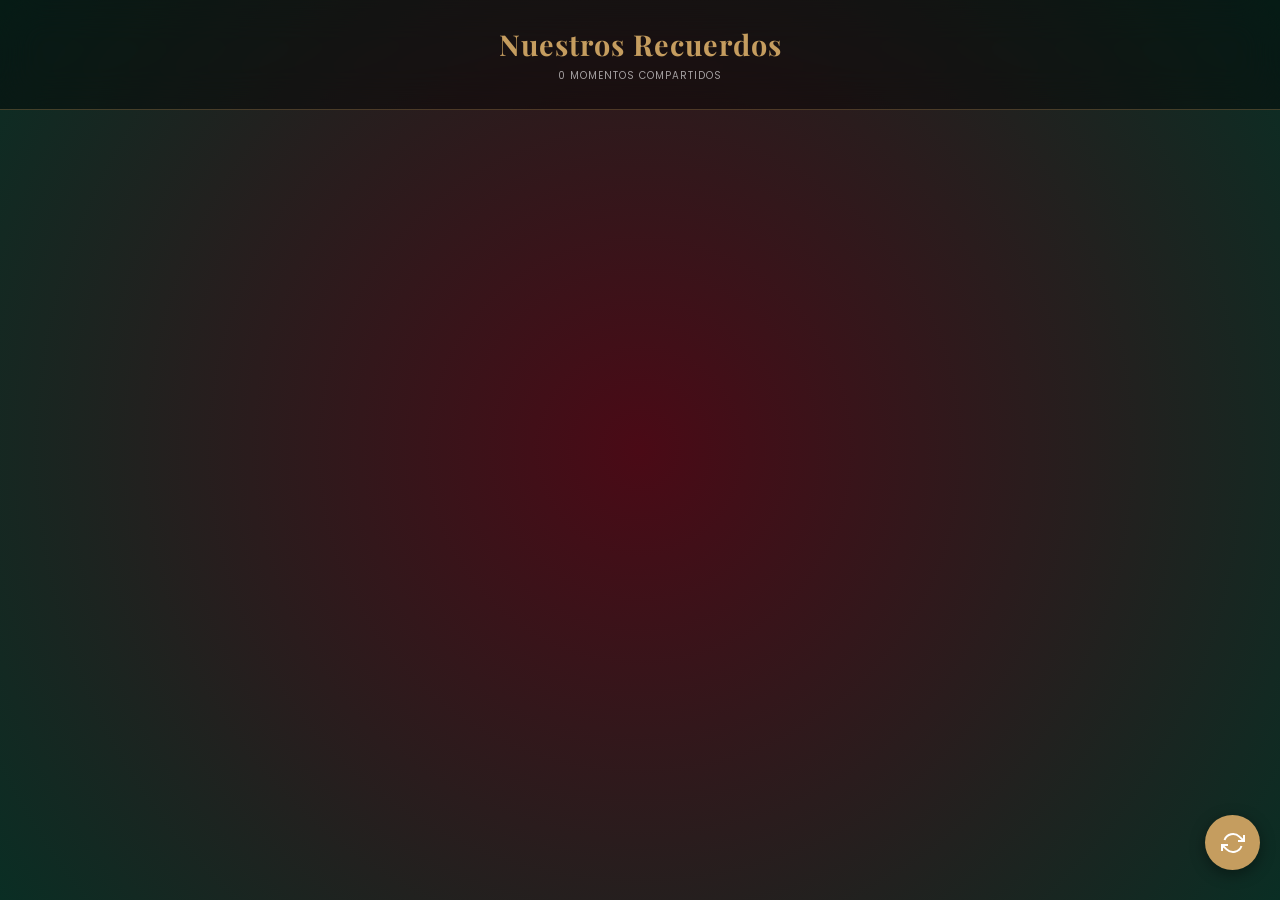
==== admin.html @ c355840f "Update admin.html" ====
<!DOCTYPE html>
<html lang="es">
<head>
  <meta charset="UTF-8">
  <meta name="viewport" content="width=device-width, initial-scale=1.0, user-scalable=no, viewport-fit=cover">
  <title>Galería • Carlos & Joselyn 💍</title>
  
  <link rel="preconnect" href="https://res.cloudinary.com">
  <link rel="dns-prefetch" href="https://res.cloudinary.com">
  
  <link href="https://fonts.googleapis.com/css2?family=Playfair+Display:ital,wght@0,600;1,600&family=Poppins:wght@300;400;600&display=swap" rel="stylesheet">
  
  <style>
    :root { 
      --gold: #c59d5f; 
      --wine: #4a0a16; 
      --jade: #0a2e24; 
      --glass: rgba(255, 255, 255, 0.08); 
    }

    * { box-sizing: border-box; -webkit-tap-highlight-color: transparent; margin: 0; padding: 0; }
    
    body { 
      font-family: 'Poppins', sans-serif; 
      background: radial-gradient(circle at center, var(--wine) 0%, var(--jade) 100%); 
      background-attachment: fixed; color: white; min-height: 100vh;
      overflow-x: hidden;
    }
    
    header { 
      padding: 25px 20px; text-align: center; 
      background: rgba(0,0,0,0.4); backdrop-filter: blur(20px); -webkit-backdrop-filter: blur(20px);
      border-bottom: 1px solid rgba(197, 157, 95, 0.3); position: sticky; top: 0; z-index: 100;
    }
    
    h1 { font-family: 'Playfair Display', serif; color: var(--gold); font-size: 1.8rem; letter-spacing: 1px; }
    
    #gallery { 
      display: grid; 
      grid-template-columns: repeat(3, 1fr); 
      gap: 8px; padding: 15px; max-width: 900px; margin: 0 auto;
      transform: translateZ(0); 
    }
    
    .media-card { 
      aspect-ratio: 1/1; background: var(--glass); border-radius: 12px; 
      overflow: hidden; position: relative; border: 1px solid rgba(255,255,255,0.05);
      content-visibility: auto;
      contain-intrinsic-size: 100px 100px;
    }

    .media-card img, .media-card video { width: 100%; height: 100%; object-fit: cover; pointer-events: none; }
    
    .play-icon { 
      position: absolute; top: 50%; left: 50%; transform: translate(-50%, -50%); 
      background: rgba(0,0,0,0.6); border-radius: 50%; width: 40px; height: 40px; 
      display: flex; align-items: center; justify-content: center; color: white;
    }

    /* BOTÓN ACTUALIZAR CON EL MISMO ESTILO DE ICONOS LIGEROS */
    .btn-update {
      position: fixed; bottom: 30px; right: 20px; background: var(--gold);
      width: 55px; height: 55px; border-radius: 50%; border: none;
      box-shadow: 0 4px 15px rgba(0,0,0,0.4); z-index: 999;
      display: flex; align-items: center; justify-content: center; color: white;
      cursor: pointer; transition: transform 0.3s ease;
    }
    .btn-update:active { transform: scale(0.9) rotate(180deg); }

    /* MODAL CON ESTÉTICA DE CRISTAL OSCURO */
    .modal {
      display: none; position: fixed; inset: 0; z-index: 9999;
      background: rgba(0,0,0,0.96); backdrop-filter: blur(15px); -webkit-backdrop-filter: blur(15px);
      align-items: center; justify-content: center; opacity: 0; 
      transition: opacity 0.25s ease-out;
    }
    .modal.show { opacity: 1; display: flex; }

    #modal-content { width: 100%; height: 100%; display: flex; align-items: center; justify-content: center; }
    .modal-media { 
      max-width: 100%; max-height: 80vh; object-fit: contain; 
      border-radius: 15px; box-shadow: 0 20px 50px rgba(0,0,0,0.5);
      transform: translateZ(0);
    }

    /* BOTONES DE NAVEGACIÓN UNIFICADOS (COMO EN LA INVITACIÓN/INDEX) */
    .nav-btn {
      position: absolute; bottom: 40px; background: rgba(197, 157, 95, 0.9);
      color: white; width: 60px; height: 50px; border: none;
      border-radius: 15px; font-size: 20px; z-index: 10; display: flex; align-items: center; justify-content: center;
      box-shadow: 0 5px 15px rgba(0,0,0,0.3);
    }
    .prev { left: 20px; } .next { right: 20px; }
    
    @media (min-width: 600px) {
      .nav-btn { top: 50%; bottom: auto; transform: translateY(-50%); width: 55px; height: 55px; border-radius: 50%; }
      .prev { left: 30px; } .next { right: 30px; }
      #gallery { grid-template-columns: repeat(auto-fill, minmax(180px, 1fr)); gap: 15px; }
    }

    .close-modal { position: absolute; top: 25px; right: 20px; font-size: 40px; color: white; z-index: 11; cursor: pointer; }
    .counter-text { position: absolute; bottom: 55px; font-size: 11px; opacity: 0.5; letter-spacing: 2px; text-transform: uppercase; }
  </style>
</head>
<body>

<header>
  <h1>Nuestros Recuerdos</h1>
  <div id="status" style="font-size: 10px; opacity: 0.6; margin-top: 5px; letter-spacing: 1px;">SINCRONIZANDO...</div>
</header>

<div id="gallery"></div>

<button class="btn-update" onclick="loadGallery()">
  <svg viewBox="0 0 24 24" fill="none" stroke="currentColor" stroke-width="2" width="24"><path d="M23 4v6h-6M1 20v-6h6M3.51 9a9 9 0 0 1 14.85-3.36L23 10M1 14l4.64 4.36A9 9 0 0 0 20.49 15"/></svg>
</button>

<div id="mediaModal" class="modal">
  <span class="close-modal" onclick="closeModal()">&times;</span>
  <div id="modal-content">
    <button class="nav-btn prev" onclick="move(-1, event)">&#10094;</button>
    <div id="media-container" style="width:100%; display:flex; justify-content:center;"></div>
    <button class="nav-btn next" onclick="move(1, event)">&#10095;</button>
    <div class="counter-text" id="modal-counter"></div>
  </div>
</div>

<script>
  const cloudName = "dhruy6ftj";
  const tag = "boda_carlos_y_joss";
  let items = [];
  let currentIndex = 0;

  async function loadGallery() {
    const status = document.getElementById('status');
    try {
      const [imgRes, vidRes] = await Promise.allSettled([
        fetch(`https://res.cloudinary.com/${cloudName}/image/list/v${Date.now()}/${tag}.json`).then(r => r.json()),
        fetch(`https://res.cloudinary.com/${cloudName}/video/list/v${Date.now()}/${tag}.json`).then(r => r.json()).catch(() => ({resources:[]}))
      ]);

      let all = [];
      if (imgRes.status === 'fulfilled') all = [...all, ...(imgRes.value.resources || [])];
      if (vidRes.status === 'fulfilled') all = [...all, ...(vidRes.value.resources || [])];

      items = all.sort((a,b) => b.version - a.version).map(m => {
        const isVid = ['mp4','mov','webm'].includes(m.format.toLowerCase());
        const type = isVid ? 'video' : 'image';
        return {
          isVid,
          thumb: `https://res.cloudinary.com/${cloudName}/${type}/upload/c_thumb,w_350,h_350,g_auto,q_auto:low,f_auto/v${m.version}/${m.public_id}.${m.format}`,
          full: `https://res.cloudinary.com/${cloudName}/${type}/upload/c_limit,w_1080,f_auto,q_auto:eco/v${m.version}/${m.public_id}.${m.format}`,
          original: `https://res.cloudinary.com/${cloudName}/${type}/upload/v${m.version}/${m.public_id}.${m.format}`
        };
      });

      render();
      status.innerText = `${items.length} MOMENTOS COMPARTIDOS`;
    } catch (e) { status.innerText = "ESPERANDO RECUERDOS..."; }
  }

  function render() {
    const container = document.getElementById('gallery');
    container.innerHTML = items.map((m, i) => `
      <div class="media-card" onclick="openModal(${i})">
        ${m.isVid ? `<video src="${m.thumb}" muted loop playsinline autoplay preload="none"></video><div class="play-icon">▶</div>` : `<img src="${m.thumb}" loading="${i < 12 ? 'eager' : 'lazy'}" ${i < 6 ? 'fetchpriority="high"' : ''}>`}
      </div>
    `).join('');
  }

  function openModal(i) {
    currentIndex = i;
    const modal = document.getElementById('mediaModal');
    modal.style.display = 'flex';
    renderMedia();
    setTimeout(() => modal.classList.add('show'), 10);
  }

  function renderMedia() {
    const container = document.getElementById('media-container');
    const m = items[currentIndex];
    
    container.innerHTML = m.isVid ? 
      `<video class="modal-media" src="${m.full}" controls autoplay playsinline onerror="this.src='${m.original}'"></video>` :
      `<img class="modal-media" src="${m.full}" onerror="this.src='${m.original}'" fetchpriority="high">`;
    
    document.getElementById('modal-counter').innerText = `${currentIndex + 1} / ${items.length}`;
    
    preload((currentIndex + 1) % items.length);
    preload((currentIndex - 1 + items.length) % items.length);
  }

  function preload(idx) {
    const m = items[idx];
    if(m && !m.isVid) { const img = new Image(); img.src = m.full; }
  }

  function move(dir, e) {
    if(e) e.stopPropagation();
    currentIndex = (currentIndex + dir + items.length) % items.length;
    renderMedia();
  }

  function closeModal() {
    const modal = document.getElementById('mediaModal');
    modal.classList.remove('show');
    setTimeout(() => { modal.style.display = 'none'; document.getElementById('media-container').innerHTML = ''; }, 300);
  }

  document.getElementById('modal-content').onclick = (e) => { if(e.target.id === 'modal-content') closeModal(); };

  let touchX = 0;
  document.addEventListener('touchstart', e => touchX = e.touches[0].clientX, {passive: true});
  document.addEventListener('touchend', e => {
    if(!document.getElementById('mediaModal').classList.contains('show')) return;
    const diff = touchX - e.changedTouches[0].clientX;
    if(Math.abs(diff) > 50) move(diff > 0 ? 1 : -1);
  }, {passive: true});

  window.onload = loadGallery;
  setInterval(loadGallery, 60000);
</script>
</body>
</html>
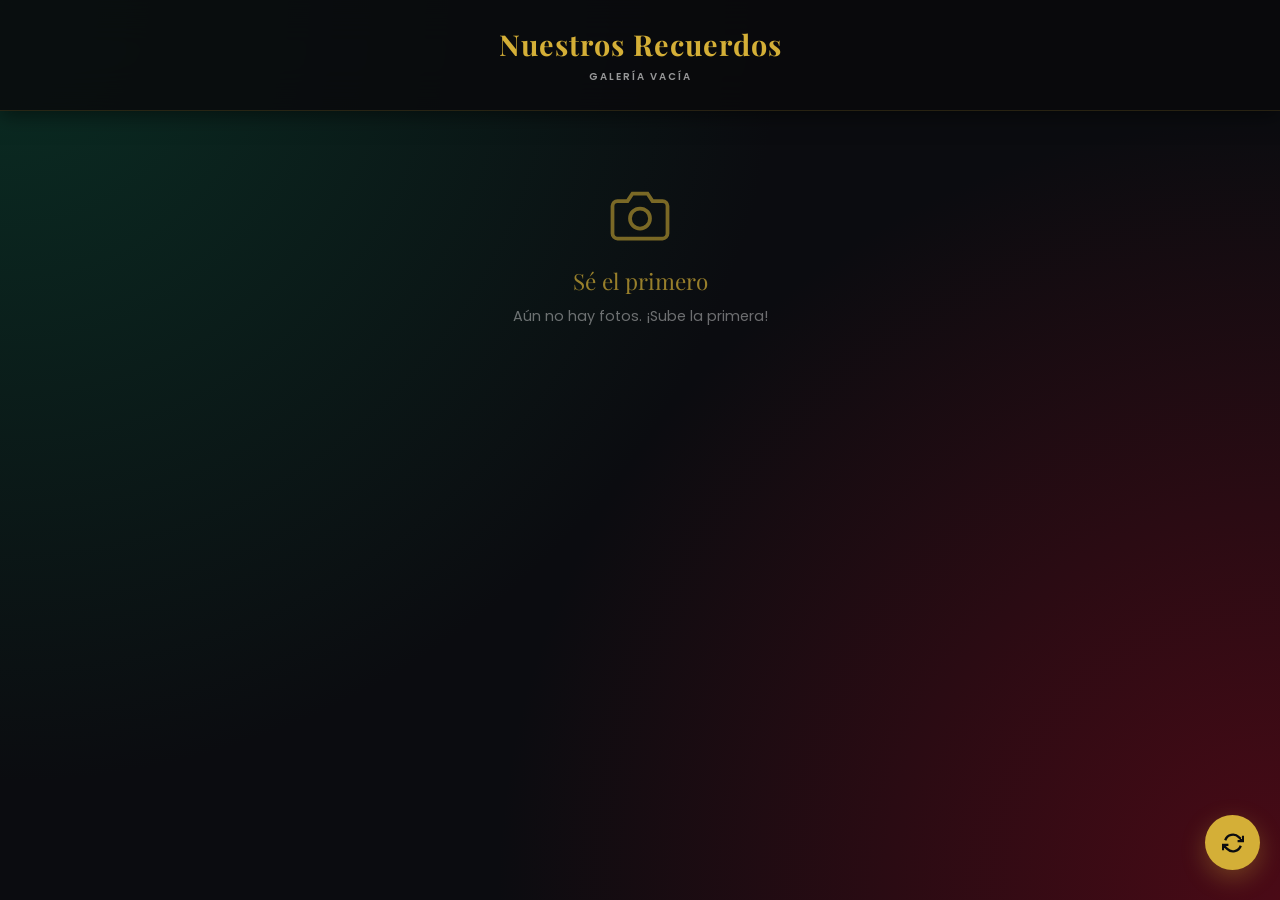
==== commit 3987d413: "Update admin.html" ====
--- a/admin.html
+++ b/admin.html
@@ -12,107 +12,144 @@
   
   <style>
     :root { 
-      --gold: #c59d5f; 
-      --wine: #4a0a16; 
-      --jade: #0a2e24; 
-      --glass: rgba(255, 255, 255, 0.08); 
+      --wine: #4A0A16; 
+      --jade: #0A2E24; 
+      --gold: #D4AF37; 
+      --background: #0B0C10;
+      --glass: rgba(255, 255, 255, 0.03); 
+      --border: rgba(212, 175, 55, 0.15);
+      --text: #F5F5F5;
+      --text-muted: rgba(245, 245, 245, 0.6);
     }
 
     * { box-sizing: border-box; -webkit-tap-highlight-color: transparent; margin: 0; padding: 0; }
     
     body { 
       font-family: 'Poppins', sans-serif; 
-      background: radial-gradient(circle at center, var(--wine) 0%, var(--jade) 100%); 
-      background-attachment: fixed; color: white; min-height: 100vh;
+      background-color: var(--background);
+      background-image:
+        radial-gradient(circle at top left, var(--jade) 0%, transparent 50%),
+        radial-gradient(circle at bottom right, var(--wine) 0%, transparent 50%);
+      background-attachment: fixed; color: var(--text); min-height: 100vh;
       overflow-x: hidden;
     }
     
     header { 
       padding: 25px 20px; text-align: center; 
-      background: rgba(0,0,0,0.4); backdrop-filter: blur(20px); -webkit-backdrop-filter: blur(20px);
-      border-bottom: 1px solid rgba(197, 157, 95, 0.3); position: sticky; top: 0; z-index: 100;
+      background: rgba(10, 10, 12, 0.85); backdrop-filter: blur(20px); -webkit-backdrop-filter: blur(20px);
+      border-bottom: 1px solid var(--border); position: sticky; top: 0; z-index: 100;
+      box-shadow: 0 4px 20px rgba(0,0,0,0.5);
     }
     
     h1 { font-family: 'Playfair Display', serif; color: var(--gold); font-size: 1.8rem; letter-spacing: 1px; }
+    #status { font-size: 10px; color: var(--text-muted); margin-top: 6px; letter-spacing: 2px; font-weight: 600; }
     
     #gallery { 
       display: grid; 
       grid-template-columns: repeat(3, 1fr); 
-      gap: 8px; padding: 15px; max-width: 900px; margin: 0 auto;
+      gap: 10px; padding: 15px; max-width: 1000px; margin: 0 auto 80px auto;
       transform: translateZ(0); 
     }
     
     .media-card { 
-      aspect-ratio: 1/1; background: var(--glass); border-radius: 12px; 
+      aspect-ratio: 1/1; background: var(--glass); border-radius: 8px; 
       overflow: hidden; position: relative; border: 1px solid rgba(255,255,255,0.05);
-      content-visibility: auto;
-      contain-intrinsic-size: 100px 100px;
-    }
-
-    .media-card img, .media-card video { width: 100%; height: 100%; object-fit: cover; pointer-events: none; }
+      content-visibility: auto; contain-intrinsic-size: 100px 100px;
+      cursor: pointer; box-shadow: 0 4px 15px rgba(0,0,0,0.2);
+    }
+
+    .media-card img { 
+      width: 100%; height: 100%; object-fit: cover; pointer-events: none; 
+      transition: transform 0.4s ease;
+    }
+
+    .media-card:hover img { transform: scale(1.05); }
     
     .play-icon { 
       position: absolute; top: 50%; left: 50%; transform: translate(-50%, -50%); 
-      background: rgba(0,0,0,0.6); border-radius: 50%; width: 40px; height: 40px; 
-      display: flex; align-items: center; justify-content: center; color: white;
-    }
-
-    /* BOTÓN ACTUALIZAR CON EL MISMO ESTILO DE ICONOS LIGEROS */
+      background: rgba(10, 10, 12, 0.7); backdrop-filter: blur(5px); -webkit-backdrop-filter: blur(5px);
+      border: 1px solid var(--border); border-radius: 50%; width: 45px; height: 45px; 
+      display: flex; align-items: center; justify-content: center; color: var(--gold);
+      padding-left: 3px; /* Centrado visual perfecto del triangulo */
+      font-size: 18px; box-shadow: 0 4px 15px rgba(0,0,0,0.5);
+    }
+
+    /* ESTADO VACÍO ELEGANTE */
+    .empty-state {
+      grid-column: 1 / -1; display: flex; flex-direction: column; align-items: center;
+      justify-content: center; padding: 60px 20px; text-align: center; opacity: 0.7;
+    }
+    .empty-state svg { width: 60px; height: 60px; margin-bottom: 20px; color: var(--gold); opacity: 0.8; }
+    .empty-state p { font-family: 'Playfair Display', serif; font-size: 1.4rem; color: var(--gold); margin-bottom: 10px; }
+    .empty-state span { font-size: 0.9rem; color: var(--text-muted); }
+
     .btn-update {
       position: fixed; bottom: 30px; right: 20px; background: var(--gold);
       width: 55px; height: 55px; border-radius: 50%; border: none;
-      box-shadow: 0 4px 15px rgba(0,0,0,0.4); z-index: 999;
-      display: flex; align-items: center; justify-content: center; color: white;
-      cursor: pointer; transition: transform 0.3s ease;
+      box-shadow: 0 8px 25px rgba(212, 175, 55, 0.3); z-index: 99;
+      display: flex; align-items: center; justify-content: center; color: var(--background);
+      cursor: pointer; transition: transform 0.3s ease, box-shadow 0.3s ease;
     }
     .btn-update:active { transform: scale(0.9) rotate(180deg); }
 
-    /* MODAL CON ESTÉTICA DE CRISTAL OSCURO */
+    /* MODAL TIPO CINE */
     .modal {
       display: none; position: fixed; inset: 0; z-index: 9999;
-      background: rgba(0,0,0,0.96); backdrop-filter: blur(15px); -webkit-backdrop-filter: blur(15px);
+      background: rgba(5, 5, 7, 0.98); backdrop-filter: blur(20px); -webkit-backdrop-filter: blur(20px);
       align-items: center; justify-content: center; opacity: 0; 
-      transition: opacity 0.25s ease-out;
+      transition: opacity 0.3s ease-out;
     }
     .modal.show { opacity: 1; display: flex; }
 
-    #modal-content { width: 100%; height: 100%; display: flex; align-items: center; justify-content: center; }
+    #modal-content { width: 100%; height: 100%; display: flex; align-items: center; justify-content: center; position: relative; }
+    
     .modal-media { 
       max-width: 100%; max-height: 80vh; object-fit: contain; 
-      border-radius: 15px; box-shadow: 0 20px 50px rgba(0,0,0,0.5);
+      border-radius: 8px; box-shadow: 0 20px 50px rgba(0,0,0,0.7);
       transform: translateZ(0);
-    }
-
-    /* BOTONES DE NAVEGACIÓN UNIFICADOS (COMO EN LA INVITACIÓN/INDEX) */
+      animation: fadeIn 0.3s ease; /* Transición suave entre fotos */
+    }
+
+    @keyframes fadeIn { from { opacity: 0.5; transform: scale(0.98); } to { opacity: 1; transform: scale(1); } }
+
     .nav-btn {
-      position: absolute; bottom: 40px; background: rgba(197, 157, 95, 0.9);
-      color: white; width: 60px; height: 50px; border: none;
-      border-radius: 15px; font-size: 20px; z-index: 10; display: flex; align-items: center; justify-content: center;
-      box-shadow: 0 5px 15px rgba(0,0,0,0.3);
-    }
+      position: absolute; bottom: 40px; background: rgba(212, 175, 55, 0.15);
+      backdrop-filter: blur(10px); -webkit-backdrop-filter: blur(10px);
+      color: var(--gold); width: 60px; height: 50px; border: 1px solid var(--border);
+      border-radius: 12px; font-size: 18px; z-index: 10; display: flex; align-items: center; justify-content: center;
+      box-shadow: 0 5px 15px rgba(0,0,0,0.3); transition: all 0.2s;
+    }
+    .nav-btn:active { background: var(--gold); color: var(--background); transform: scale(0.95); }
     .prev { left: 20px; } .next { right: 20px; }
     
     @media (min-width: 600px) {
       .nav-btn { top: 50%; bottom: auto; transform: translateY(-50%); width: 55px; height: 55px; border-radius: 50%; }
       .prev { left: 30px; } .next { right: 30px; }
-      #gallery { grid-template-columns: repeat(auto-fill, minmax(180px, 1fr)); gap: 15px; }
-    }
-
-    .close-modal { position: absolute; top: 25px; right: 20px; font-size: 40px; color: white; z-index: 11; cursor: pointer; }
-    .counter-text { position: absolute; bottom: 55px; font-size: 11px; opacity: 0.5; letter-spacing: 2px; text-transform: uppercase; }
+      #gallery { grid-template-columns: repeat(auto-fill, minmax(200px, 1fr)); gap: 15px; }
+    }
+
+    .close-modal { position: absolute; top: 25px; right: 25px; font-size: 40px; color: var(--text-muted); z-index: 11; cursor: pointer; transition: color 0.2s; }
+    .close-modal:hover { color: var(--gold); }
+    .counter-text { position: absolute; bottom: 55px; font-size: 11px; color: var(--gold); letter-spacing: 2px; font-weight: 600; }
   </style>
 </head>
 <body>
 
 <header>
   <h1>Nuestros Recuerdos</h1>
-  <div id="status" style="font-size: 10px; opacity: 0.6; margin-top: 5px; letter-spacing: 1px;">SINCRONIZANDO...</div>
+  <div id="status">SINCRONIZANDO...</div>
 </header>
 
-<div id="gallery"></div>
-
-<button class="btn-update" onclick="loadGallery()">
-  <svg viewBox="0 0 24 24" fill="none" stroke="currentColor" stroke-width="2" width="24"><path d="M23 4v6h-6M1 20v-6h6M3.51 9a9 9 0 0 1 14.85-3.36L23 10M1 14l4.64 4.36A9 9 0 0 0 20.49 15"/></svg>
+<div id="gallery">
+  <div class="empty-state">
+     <div class="loader" style="border: 3px solid rgba(255,255,255,0.1); border-top: 3px solid var(--gold); border-radius: 50%; width: 30px; height: 30px; animation: spin 1s linear infinite; margin-bottom: 20px;"></div>
+     <p>Preparando Galería</p>
+     <span>Conectando con el álbum...</span>
+  </div>
+</div>
+
+<button class="btn-update" onclick="loadGallery()" title="Actualizar Galería">
+  <svg viewBox="0 0 24 24" fill="none" stroke="currentColor" stroke-width="2.5" width="22"><path d="M23 4v6h-6M1 20v-6h6M3.51 9a9 9 0 0 1 14.85-3.36L23 10M1 14l4.64 4.36A9 9 0 0 0 20.49 15"/></svg>
 </button>
 
 <div id="mediaModal" class="modal">
@@ -125,6 +162,8 @@
   </div>
 </div>
 
+<style> @keyframes spin { 0% { transform: rotate(0deg); } 100% { transform: rotate(360deg); } } </style>
+
 <script>
   const cloudName = "dhruy6ftj";
   const tag = "boda_carlos_y_joss";
@@ -133,6 +172,8 @@
 
   async function loadGallery() {
     const status = document.getElementById('status');
+    const container = document.getElementById('gallery');
+    
     try {
       const [imgRes, vidRes] = await Promise.allSettled([
         fetch(`https://res.cloudinary.com/${cloudName}/image/list/v${Date.now()}/${tag}.json`).then(r => r.json()),
@@ -146,24 +187,41 @@
       items = all.sort((a,b) => b.version - a.version).map(m => {
         const isVid = ['mp4','mov','webm'].includes(m.format.toLowerCase());
         const type = isVid ? 'video' : 'image';
+        
+        // TRUCO DE RENDIMIENTO: Si es video, pedimos la extensión .jpg para la miniatura
+        const thumbFormat = isVid ? 'jpg' : m.format;
+
         return {
           isVid,
-          thumb: `https://res.cloudinary.com/${cloudName}/${type}/upload/c_thumb,w_350,h_350,g_auto,q_auto:low,f_auto/v${m.version}/${m.public_id}.${m.format}`,
+          thumb: `https://res.cloudinary.com/${cloudName}/${type}/upload/c_thumb,w_400,h_400,g_auto,q_auto:low,f_auto/v${m.version}/${m.public_id}.${thumbFormat}`,
           full: `https://res.cloudinary.com/${cloudName}/${type}/upload/c_limit,w_1080,f_auto,q_auto:eco/v${m.version}/${m.public_id}.${m.format}`,
           original: `https://res.cloudinary.com/${cloudName}/${type}/upload/v${m.version}/${m.public_id}.${m.format}`
         };
       });
 
-      render();
-      status.innerText = `${items.length} MOMENTOS COMPARTIDOS`;
-    } catch (e) { status.innerText = "ESPERANDO RECUERDOS..."; }
+      if (items.length === 0) {
+        container.innerHTML = `
+          <div class="empty-state">
+            <svg viewBox="0 0 24 24" fill="none" stroke="currentColor" stroke-width="1.5"><path d="M23 19a2 2 0 0 1-2 2H3a2 2 0 0 1-2-2V8a2 2 0 0 1 2-2h4l2-3h6l2 3h4a2 2 0 0 1 2 2z"></path><circle cx="12" cy="13" r="4"></circle></svg>
+            <p>Sé el primero</p>
+            <span>Aún no hay fotos. ¡Sube la primera!</span>
+          </div>`;
+        status.innerText = "GALERÍA VACÍA";
+      } else {
+        render();
+        status.innerText = `${items.length} MOMENTOS COMPARTIDOS`;
+      }
+    } catch (e) { 
+      status.innerText = "ERROR AL CONECTAR"; 
+    }
   }
 
   function render() {
     const container = document.getElementById('gallery');
     container.innerHTML = items.map((m, i) => `
       <div class="media-card" onclick="openModal(${i})">
-        ${m.isVid ? `<video src="${m.thumb}" muted loop playsinline autoplay preload="none"></video><div class="play-icon">▶</div>` : `<img src="${m.thumb}" loading="${i < 12 ? 'eager' : 'lazy'}" ${i < 6 ? 'fetchpriority="high"' : ''}>`}
+        <img src="${m.thumb}" loading="${i < 12 ? 'eager' : 'lazy'}" ${i < 6 ? 'fetchpriority="high"' : ''} alt="Recuerdo de Boda">
+        ${m.isVid ? `<div class="play-icon">▶</div>` : ''}
       </div>
     `).join('');
   }
@@ -180,8 +238,9 @@
     const container = document.getElementById('media-container');
     const m = items[currentIndex];
     
+    // Al reescribir el innerHTML, la animación de CSS 'fadeIn' se dispara de nuevo
     container.innerHTML = m.isVid ? 
-      `<video class="modal-media" src="${m.full}" controls autoplay playsinline onerror="this.src='${m.original}'"></video>` :
+      `<video class="modal-media" src="${m.full}" controls autoplay playsinline onerror="this.src='${m.original}'" style="background: black;"></video>` :
       `<img class="modal-media" src="${m.full}" onerror="this.src='${m.original}'" fetchpriority="high">`;
     
     document.getElementById('modal-counter').innerText = `${currentIndex + 1} / ${items.length}`;
@@ -217,6 +276,8 @@
     if(Math.abs(diff) > 50) move(diff > 0 ? 1 : -1);
   }, {passive: true});
 
+  // Nota de seguridad: Para que esto funcione, en tu panel de Cloudinary debes 
+  // asegurarte de que en Settings > Security, la opción "Resource list" esté habilitada.
   window.onload = loadGallery;
   setInterval(loadGallery, 60000);
 </script>
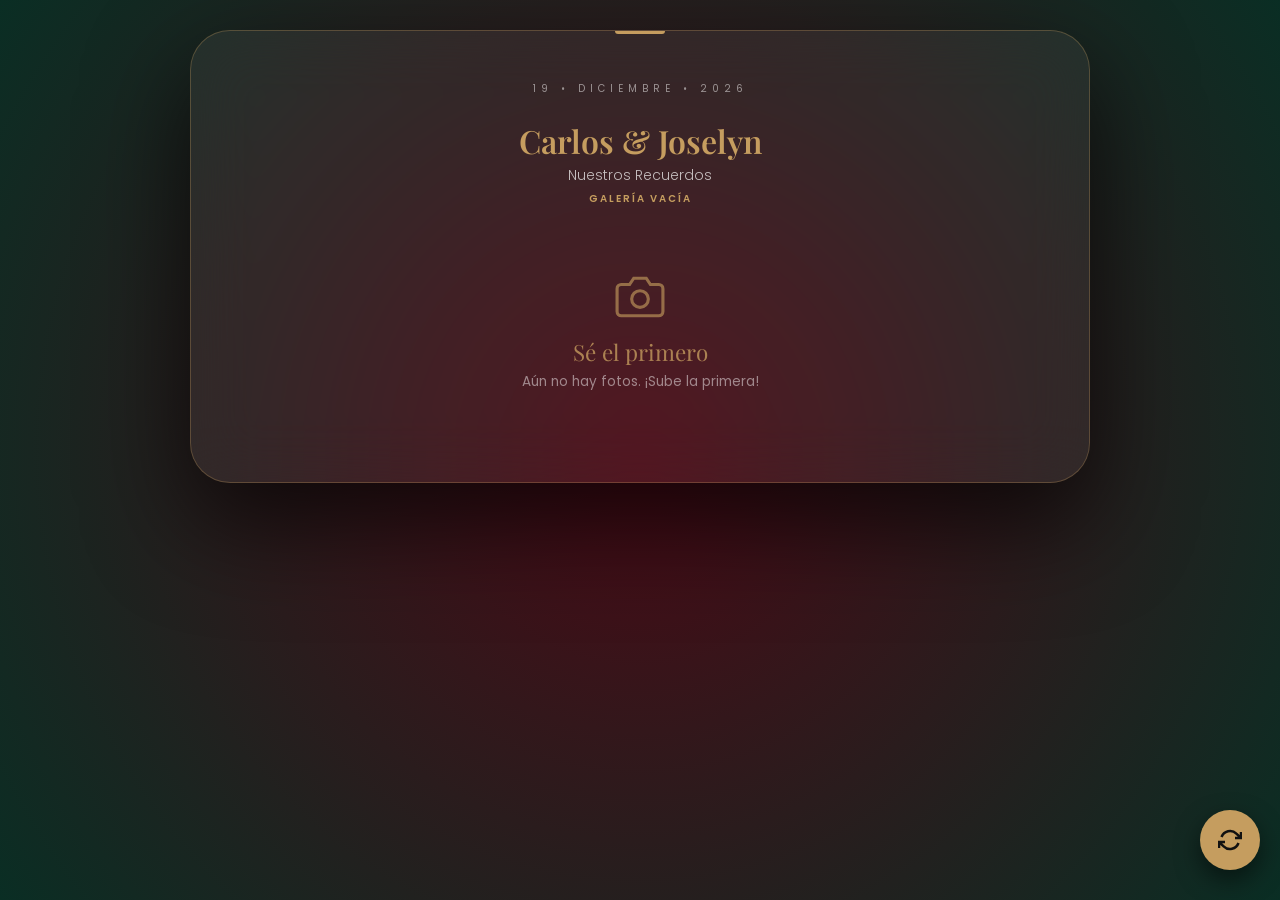
==== commit 138e70a4: "Update admin.html" ====
--- a/admin.html
+++ b/admin.html
@@ -2,7 +2,7 @@
 <html lang="es">
 <head>
   <meta charset="UTF-8">
-  <meta name="viewport" content="width=device-width, initial-scale=1.0, user-scalable=no, viewport-fit=cover">
+  <meta name="viewport" content="width=device-width, initial-scale=1.0, maximum-scale=5.0, viewport-fit=cover">
   <title>Galería • Carlos & Joselyn 💍</title>
   
   <link rel="preconnect" href="https://res.cloudinary.com">
@@ -11,48 +11,72 @@
   <link href="https://fonts.googleapis.com/css2?family=Playfair+Display:ital,wght@0,600;1,600&family=Poppins:wght@300;400;600&display=swap" rel="stylesheet">
   
   <style>
-    :root { 
-      --wine: #4A0A16; 
-      --jade: #0A2E24; 
-      --gold: #D4AF37; 
-      --background: #0B0C10;
-      --glass: rgba(255, 255, 255, 0.03); 
-      --border: rgba(212, 175, 55, 0.15);
-      --text: #F5F5F5;
-      --text-muted: rgba(245, 245, 245, 0.6);
+    :root {
+      --gold: #c59d5f;
+      --gold-dark: #a67b45;
+      --wine: #4a0a16;
+      --jade: #0a2e24;
+      --glass: rgba(255, 255, 255, 0.05);
+      --border: rgba(197, 157, 95, 0.3);
     }
 
     * { box-sizing: border-box; -webkit-tap-highlight-color: transparent; margin: 0; padding: 0; }
-    
-    body { 
-      font-family: 'Poppins', sans-serif; 
-      background-color: var(--background);
-      background-image:
-        radial-gradient(circle at top left, var(--jade) 0%, transparent 50%),
-        radial-gradient(circle at bottom right, var(--wine) 0%, transparent 50%);
-      background-attachment: fixed; color: var(--text); min-height: 100vh;
+
+    body {
+      font-family: 'Poppins', sans-serif;
+      background: radial-gradient(circle at center, var(--wine) 0%, var(--jade) 100%);
+      background-attachment: fixed; color: white;
+      min-height: 100vh; display: flex; flex-direction: column; align-items: center; 
+      padding: 30px 15px 100px 15px; /* Espacio extra abajo para el botón flotante */
       overflow-x: hidden;
     }
-    
-    header { 
-      padding: 25px 20px; text-align: center; 
-      background: rgba(10, 10, 12, 0.85); backdrop-filter: blur(20px); -webkit-backdrop-filter: blur(20px);
-      border-bottom: 1px solid var(--border); position: sticky; top: 0; z-index: 100;
-      box-shadow: 0 4px 20px rgba(0,0,0,0.5);
-    }
-    
-    h1 { font-family: 'Playfair Display', serif; color: var(--gold); font-size: 1.8rem; letter-spacing: 1px; }
-    #status { font-size: 10px; color: var(--text-muted); margin-top: 6px; letter-spacing: 2px; font-weight: 600; }
-    
+
+    /* LA TARJETA DE CRISTAL PRINCIPAL */
+    .glass-card {
+      background: var(--glass); backdrop-filter: blur(30px); -webkit-backdrop-filter: blur(30px);
+      border: 1px solid var(--border); border-radius: 40px;
+      padding: 45px 20px; text-align: center; max-width: 900px; width: 100%;
+      box-shadow: 0 40px 100px rgba(0,0,0,0.7); position: relative;
+    }
+
+    /* Detalle elegante superior */
+    .glass-card::before {
+      content: ""; position: absolute; top: 0; left: 50%; transform: translateX(-50%);
+      width: 50px; height: 3px; background: var(--gold); border-radius: 0 0 10px 10px;
+    }
+
+    /* TIPOGRAFÍAS UNIFICADAS */
+    h1 { font-family: 'Playfair Display', serif; font-size: 32px; color: var(--gold); margin: 0 0 5px; font-weight: 600; line-height: 1.2; }
+    
+    .date-badge { 
+      font-size: 10px; letter-spacing: 5px; text-transform: uppercase; 
+      color: rgba(255,255,255,0.5); margin-bottom: 25px; display: block; 
+    }
+
+    .welcome-text { font-size: 14px; font-weight: 300; line-height: 1.5; color: rgba(255,255,255,0.7); margin-bottom: 5px; }
+    
+    #statusText { font-size: 10px; letter-spacing: 2px; text-transform: uppercase; color: var(--gold); margin-bottom: 25px; font-weight: 600; }
+
+    /* BOTÓN DE DESCARGAR TODO (Estilo Secundario) */
+    .btn-action {
+      display: inline-flex; align-items: center; justify-content: center; gap: 10px;
+      height: 45px; padding: 0 20px; border-radius: 15px; font-weight: 500; text-transform: uppercase;
+      cursor: pointer; transition: all 0.3s ease; font-size: 10px; letter-spacing: 1.5px; 
+      text-decoration: none; margin-bottom: 20px;
+    }
+    .btn-secondary { background: transparent; border: 1px solid var(--border); color: var(--gold); }
+    .btn-secondary:active { background: rgba(197, 157, 95, 0.1); transform: scale(0.97); }
+
+    /* CUADRÍCULA DE LA GALERÍA */
     #gallery { 
       display: grid; 
       grid-template-columns: repeat(3, 1fr); 
-      gap: 10px; padding: 15px; max-width: 1000px; margin: 0 auto 80px auto;
+      gap: 8px; width: 100%;
       transform: translateZ(0); 
     }
     
     .media-card { 
-      aspect-ratio: 1/1; background: var(--glass); border-radius: 8px; 
+      aspect-ratio: 1/1; background: rgba(0,0,0,0.2); border-radius: 12px; 
       overflow: hidden; position: relative; border: 1px solid rgba(255,255,255,0.05);
       content-visibility: auto; contain-intrinsic-size: 100px 100px;
       cursor: pointer; box-shadow: 0 4px 15px rgba(0,0,0,0.2);
@@ -68,31 +92,31 @@
     .play-icon { 
       position: absolute; top: 50%; left: 50%; transform: translate(-50%, -50%); 
       background: rgba(10, 10, 12, 0.7); backdrop-filter: blur(5px); -webkit-backdrop-filter: blur(5px);
-      border: 1px solid var(--border); border-radius: 50%; width: 45px; height: 45px; 
+      border: 1px solid var(--border); border-radius: 50%; width: 40px; height: 40px; 
       display: flex; align-items: center; justify-content: center; color: var(--gold);
-      padding-left: 3px; /* Centrado visual perfecto del triangulo */
-      font-size: 18px; box-shadow: 0 4px 15px rgba(0,0,0,0.5);
+      padding-left: 3px; font-size: 16px; box-shadow: 0 4px 15px rgba(0,0,0,0.5);
     }
 
     /* ESTADO VACÍO ELEGANTE */
     .empty-state {
       grid-column: 1 / -1; display: flex; flex-direction: column; align-items: center;
-      justify-content: center; padding: 60px 20px; text-align: center; opacity: 0.7;
-    }
-    .empty-state svg { width: 60px; height: 60px; margin-bottom: 20px; color: var(--gold); opacity: 0.8; }
-    .empty-state p { font-family: 'Playfair Display', serif; font-size: 1.4rem; color: var(--gold); margin-bottom: 10px; }
-    .empty-state span { font-size: 0.9rem; color: var(--text-muted); }
-
+      justify-content: center; padding: 40px 10px; text-align: center; opacity: 0.8;
+    }
+    .empty-state svg { width: 50px; height: 50px; margin-bottom: 15px; color: var(--gold); opacity: 0.8; }
+    .empty-state p { font-family: 'Playfair Display', serif; font-size: 1.4rem; color: var(--gold); margin-bottom: 5px; }
+    .empty-state span { font-size: 0.85rem; color: rgba(255,255,255,0.6); }
+
+    /* BOTÓN FLOTANTE PARA ACTUALIZAR (Estilo Primario) */
     .btn-update {
       position: fixed; bottom: 30px; right: 20px; background: var(--gold);
-      width: 55px; height: 55px; border-radius: 50%; border: none;
-      box-shadow: 0 8px 25px rgba(212, 175, 55, 0.3); z-index: 99;
-      display: flex; align-items: center; justify-content: center; color: var(--background);
-      cursor: pointer; transition: transform 0.3s ease, box-shadow 0.3s ease;
-    }
-    .btn-update:active { transform: scale(0.9) rotate(180deg); }
-
-    /* MODAL TIPO CINE */
+      width: 60px; height: 60px; border-radius: 50%; border: none;
+      box-shadow: 0 10px 25px rgba(0,0,0,0.5); z-index: 99;
+      display: flex; align-items: center; justify-content: center; color: #111;
+      cursor: pointer; transition: transform 0.3s ease, background 0.3s ease;
+    }
+    .btn-update:active { transform: scale(0.9) rotate(180deg); background: var(--gold-dark); }
+
+    /* MODAL TIPO CINE PARA VER FOTOS */
     .modal {
       display: none; position: fixed; inset: 0; z-index: 9999;
       background: rgba(5, 5, 7, 0.98); backdrop-filter: blur(20px); -webkit-backdrop-filter: blur(20px);
@@ -106,53 +130,78 @@
     .modal-media { 
       max-width: 100%; max-height: 80vh; object-fit: contain; 
       border-radius: 8px; box-shadow: 0 20px 50px rgba(0,0,0,0.7);
-      transform: translateZ(0);
-      animation: fadeIn 0.3s ease; /* Transición suave entre fotos */
+      transform: translateZ(0); animation: fadeIn 0.3s ease; 
     }
 
     @keyframes fadeIn { from { opacity: 0.5; transform: scale(0.98); } to { opacity: 1; transform: scale(1); } }
 
     .nav-btn {
-      position: absolute; bottom: 40px; background: rgba(212, 175, 55, 0.15);
+      position: absolute; bottom: 40px; background: rgba(255, 255, 255, 0.05);
       backdrop-filter: blur(10px); -webkit-backdrop-filter: blur(10px);
       color: var(--gold); width: 60px; height: 50px; border: 1px solid var(--border);
-      border-radius: 12px; font-size: 18px; z-index: 10; display: flex; align-items: center; justify-content: center;
+      border-radius: 15px; font-size: 18px; z-index: 10; display: flex; align-items: center; justify-content: center;
       box-shadow: 0 5px 15px rgba(0,0,0,0.3); transition: all 0.2s;
     }
-    .nav-btn:active { background: var(--gold); color: var(--background); transform: scale(0.95); }
+    .nav-btn:active { background: var(--gold); color: #111; transform: scale(0.95); }
     .prev { left: 20px; } .next { right: 20px; }
     
     @media (min-width: 600px) {
+      .glass-card { padding: 50px 40px; }
       .nav-btn { top: 50%; bottom: auto; transform: translateY(-50%); width: 55px; height: 55px; border-radius: 50%; }
       .prev { left: 30px; } .next { right: 30px; }
-      #gallery { grid-template-columns: repeat(auto-fill, minmax(200px, 1fr)); gap: 15px; }
-    }
-
-    .close-modal { position: absolute; top: 25px; right: 25px; font-size: 40px; color: var(--text-muted); z-index: 11; cursor: pointer; transition: color 0.2s; }
+      #gallery { grid-template-columns: repeat(auto-fill, minmax(180px, 1fr)); gap: 12px; }
+    }
+
+    .close-modal { position: absolute; top: 25px; right: 25px; font-size: 40px; color: rgba(255,255,255,0.6); z-index: 11; cursor: pointer; transition: color 0.2s; }
     .close-modal:hover { color: var(--gold); }
+    
+    /* BOTÓN GUARDAR NATIVO EN MODAL */
+    .download-btn { 
+      position: absolute; top: 25px; left: 25px; color: var(--gold); 
+      z-index: 11; cursor: pointer; transition: all 0.2s ease; text-decoration: none;
+      display: flex; align-items: center; justify-content: center;
+      background: rgba(255, 255, 255, 0.05); border: 1px solid var(--border);
+      border-radius: 50%; width: 45px; height: 45px; backdrop-filter: blur(5px);
+    }
+    .download-btn:active { color: #111; background: var(--gold); transform: scale(0.95); }
+
     .counter-text { position: absolute; bottom: 55px; font-size: 11px; color: var(--gold); letter-spacing: 2px; font-weight: 600; }
+    
+    .loader { border: 2px solid rgba(255,255,255,0.1); border-top: 2px solid var(--gold); border-radius: 50%; width: 25px; height: 25px; animation: spin 1s linear infinite; margin-bottom: 15px; }
+    @keyframes spin { 0% { transform: rotate(0deg); } 100% { transform: rotate(360deg); } }
   </style>
 </head>
 <body>
 
-<header>
-  <h1>Nuestros Recuerdos</h1>
-  <div id="status">SINCRONIZANDO...</div>
-</header>
-
-<div id="gallery">
-  <div class="empty-state">
-     <div class="loader" style="border: 3px solid rgba(255,255,255,0.1); border-top: 3px solid var(--gold); border-radius: 50%; width: 30px; height: 30px; animation: spin 1s linear infinite; margin-bottom: 20px;"></div>
-     <p>Preparando Galería</p>
-     <span>Conectando con el álbum...</span>
+<div class="glass-card">
+  <span class="date-badge">19 • Diciembre • 2026</span>
+  <h1>Carlos & Joselyn</h1>
+  <p class="welcome-text">Nuestros Recuerdos</p>
+  <div id="statusText">SINCRONIZANDO...</div>
+
+  <a id="download-all-btn" class="btn-action btn-secondary" style="display:none;" href="https://res.cloudinary.com/dhruy6ftj/image/tags/boda_carlos_y_joss.zip" target="_blank" title="Descargar todo el álbum en ZIP">
+    <svg viewBox="0 0 24 24" fill="none" stroke="currentColor" stroke-width="2.5" width="16"><path d="M21 15v4a2 2 0 0 1-2 2H5a2 2 0 0 1-2-2v-4M7 10l5 5 5-5M12 15V3"/></svg>
+    Descargar Álbum
+  </a>
+
+  <div id="gallery">
+    <div class="empty-state">
+       <div class="loader"></div>
+       <p>Preparando Galería</p>
+       <span>Conectando con el álbum...</span>
+    </div>
   </div>
 </div>
 
 <button class="btn-update" onclick="loadGallery()" title="Actualizar Galería">
-  <svg viewBox="0 0 24 24" fill="none" stroke="currentColor" stroke-width="2.5" width="22"><path d="M23 4v6h-6M1 20v-6h6M3.51 9a9 9 0 0 1 14.85-3.36L23 10M1 14l4.64 4.36A9 9 0 0 0 20.49 15"/></svg>
+  <svg viewBox="0 0 24 24" fill="none" stroke="currentColor" stroke-width="2.5" width="24"><path d="M23 4v6h-6M1 20v-6h6M3.51 9a9 9 0 0 1 14.85-3.36L23 10M1 14l4.64 4.36A9 9 0 0 0 20.49 15"/></svg>
 </button>
 
 <div id="mediaModal" class="modal">
+  <a id="download-btn" class="download-btn" onclick="shareOrDownload(event)" title="Guardar en carrete">
+    <svg viewBox="0 0 24 24" fill="none" stroke="currentColor" stroke-width="2.5" width="20"><path d="M21 15v4a2 2 0 0 1-2 2H5a2 2 0 0 1-2-2v-4M7 10l5 5 5-5M12 15V3"/></svg>
+  </a>
+
   <span class="close-modal" onclick="closeModal()">&times;</span>
   <div id="modal-content">
     <button class="nav-btn prev" onclick="move(-1, event)">&#10094;</button>
@@ -162,8 +211,6 @@
   </div>
 </div>
 
-<style> @keyframes spin { 0% { transform: rotate(0deg); } 100% { transform: rotate(360deg); } } </style>
-
 <script>
   const cloudName = "dhruy6ftj";
   const tag = "boda_carlos_y_joss";
@@ -171,8 +218,9 @@
   let currentIndex = 0;
 
   async function loadGallery() {
-    const status = document.getElementById('status');
+    const statusText = document.getElementById('statusText');
     const container = document.getElementById('gallery');
+    const downloadAllBtn = document.getElementById('download-all-btn');
     
     try {
       const [imgRes, vidRes] = await Promise.allSettled([
@@ -187,15 +235,15 @@
       items = all.sort((a,b) => b.version - a.version).map(m => {
         const isVid = ['mp4','mov','webm'].includes(m.format.toLowerCase());
         const type = isVid ? 'video' : 'image';
-        
-        // TRUCO DE RENDIMIENTO: Si es video, pedimos la extensión .jpg para la miniatura
         const thumbFormat = isVid ? 'jpg' : m.format;
 
         return {
           isVid,
+          format: m.format,
           thumb: `https://res.cloudinary.com/${cloudName}/${type}/upload/c_thumb,w_400,h_400,g_auto,q_auto:low,f_auto/v${m.version}/${m.public_id}.${thumbFormat}`,
           full: `https://res.cloudinary.com/${cloudName}/${type}/upload/c_limit,w_1080,f_auto,q_auto:eco/v${m.version}/${m.public_id}.${m.format}`,
-          original: `https://res.cloudinary.com/${cloudName}/${type}/upload/v${m.version}/${m.public_id}.${m.format}`
+          original: `https://res.cloudinary.com/${cloudName}/${type}/upload/v${m.version}/${m.public_id}.${m.format}`,
+          download: `https://res.cloudinary.com/${cloudName}/${type}/upload/fl_attachment/v${m.version}/${m.public_id}.${m.format}`
         };
       });
 
@@ -206,13 +254,15 @@
             <p>Sé el primero</p>
             <span>Aún no hay fotos. ¡Sube la primera!</span>
           </div>`;
-        status.innerText = "GALERÍA VACÍA";
+        statusText.innerText = "GALERÍA VACÍA";
+        downloadAllBtn.style.display = 'none';
       } else {
         render();
-        status.innerText = `${items.length} MOMENTOS COMPARTIDOS`;
+        statusText.innerText = `${items.length} MOMENTOS COMPARTIDOS`;
+        downloadAllBtn.style.display = 'inline-flex';
       }
     } catch (e) { 
-      status.innerText = "ERROR AL CONECTAR"; 
+      statusText.innerText = "ERROR AL CONECTAR"; 
     }
   }
 
@@ -238,12 +288,12 @@
     const container = document.getElementById('media-container');
     const m = items[currentIndex];
     
-    // Al reescribir el innerHTML, la animación de CSS 'fadeIn' se dispara de nuevo
     container.innerHTML = m.isVid ? 
       `<video class="modal-media" src="${m.full}" controls autoplay playsinline onerror="this.src='${m.original}'" style="background: black;"></video>` :
       `<img class="modal-media" src="${m.full}" onerror="this.src='${m.original}'" fetchpriority="high">`;
     
     document.getElementById('modal-counter').innerText = `${currentIndex + 1} / ${items.length}`;
+    document.getElementById('download-btn').href = m.download;
     
     preload((currentIndex + 1) % items.length);
     preload((currentIndex - 1 + items.length) % items.length);
@@ -268,16 +318,63 @@
 
   document.getElementById('modal-content').onclick = (e) => { if(e.target.id === 'modal-content') closeModal(); };
 
-  let touchX = 0;
-  document.addEventListener('touchstart', e => touchX = e.touches[0].clientX, {passive: true});
-  document.addEventListener('touchend', e => {
-    if(!document.getElementById('mediaModal').classList.contains('show')) return;
-    const diff = touchX - e.changedTouches[0].clientX;
-    if(Math.abs(diff) > 50) move(diff > 0 ? 1 : -1);
+  // LÓGICA DE COMPARTIR/GUARDAR
+  async function shareOrDownload(e) {
+    e.preventDefault();
+    const m = items[currentIndex];
+    const btn = document.getElementById('download-btn');
+    
+    const originalIcon = btn.innerHTML;
+    btn.innerHTML = '<div style="width:18px;height:18px;border:2px solid transparent;border-top-color:var(--gold);border-radius:50%;animation:spin 1s linear infinite;"></div>';
+    btn.style.pointerEvents = 'none';
+
+    try {
+      const response = await fetch(m.original);
+      const blob = await response.blob();
+      const file = new File([blob], `Boda_Carlos_y_Joselyn.${m.format}`, { type: blob.type });
+
+      if (navigator.canShare && navigator.canShare({ files: [file] })) {
+        await navigator.share({
+          files: [file],
+          title: 'Recuerdo de Boda',
+        });
+      } else {
+        window.open(m.download, '_blank');
+      }
+    } catch (error) {
+      window.open(m.download, '_blank');
+    } finally {
+      btn.innerHTML = originalIcon;
+      btn.style.pointerEvents = 'auto';
+    }
+  }
+
+  // CONTROL TÁCTIL
+  let touchStartX = 0;
+  let touchStartY = 0;
+  let isSwiping = false;
+  const modalElement = document.getElementById('mediaModal');
+
+  modalElement.addEventListener('touchstart', e => {
+    if (e.touches.length > 1) { isSwiping = false; return; }
+    isSwiping = true;
+    touchStartX = e.touches[0].clientX;
+    touchStartY = e.touches[0].clientY;
   }, {passive: true});
 
-  // Nota de seguridad: Para que esto funcione, en tu panel de Cloudinary debes 
-  // asegurarte de que en Settings > Security, la opción "Resource list" esté habilitada.
+  modalElement.addEventListener('touchend', e => {
+    if(!modalElement.classList.contains('show') || !isSwiping) return;
+    if (e.changedTouches.length > 1) return;
+
+    const diffX = touchStartX - e.changedTouches[0].clientX;
+    const diffY = touchStartY - e.changedTouches[0].clientY;
+
+    if (Math.abs(diffX) > 70 && Math.abs(diffX) > Math.abs(diffY)) {
+      move(diffX > 0 ? 1 : -1);
+    }
+    isSwiping = false;
+  }, {passive: true});
+
   window.onload = loadGallery;
   setInterval(loadGallery, 60000);
 </script>
